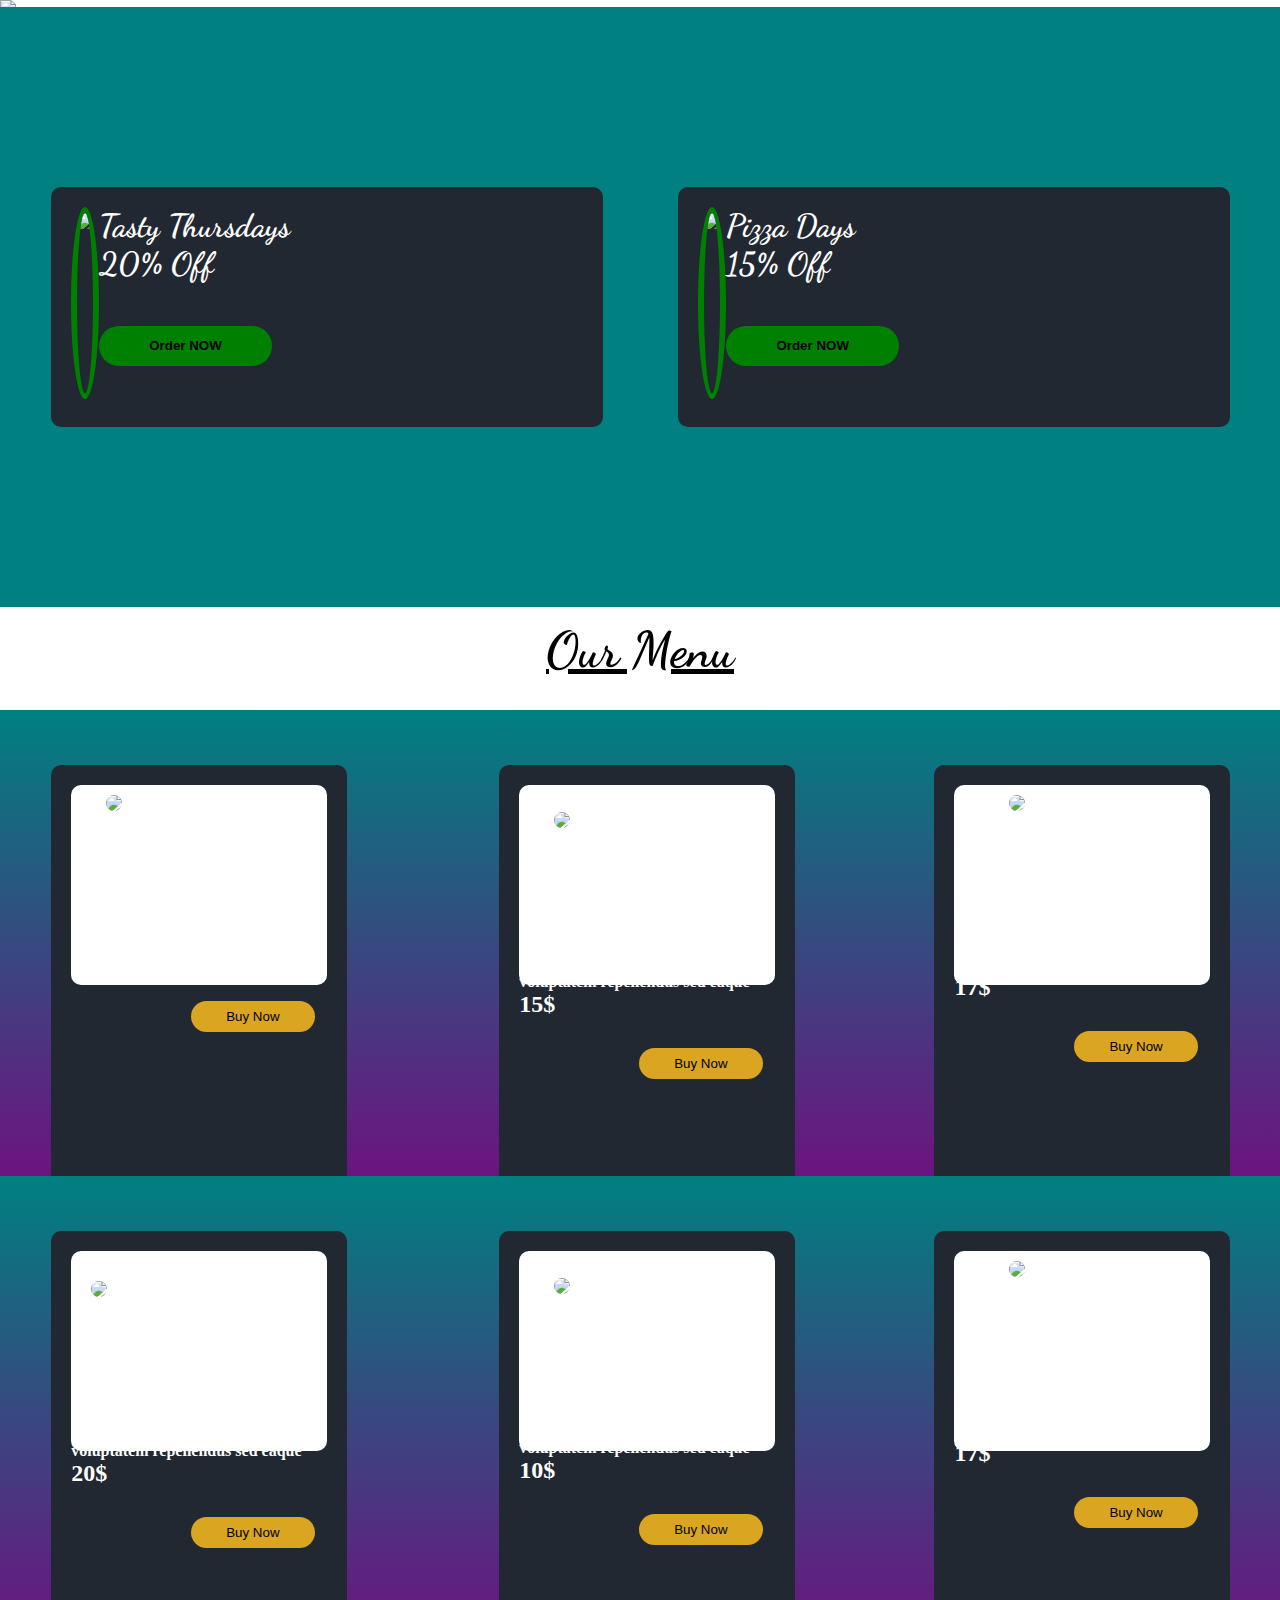
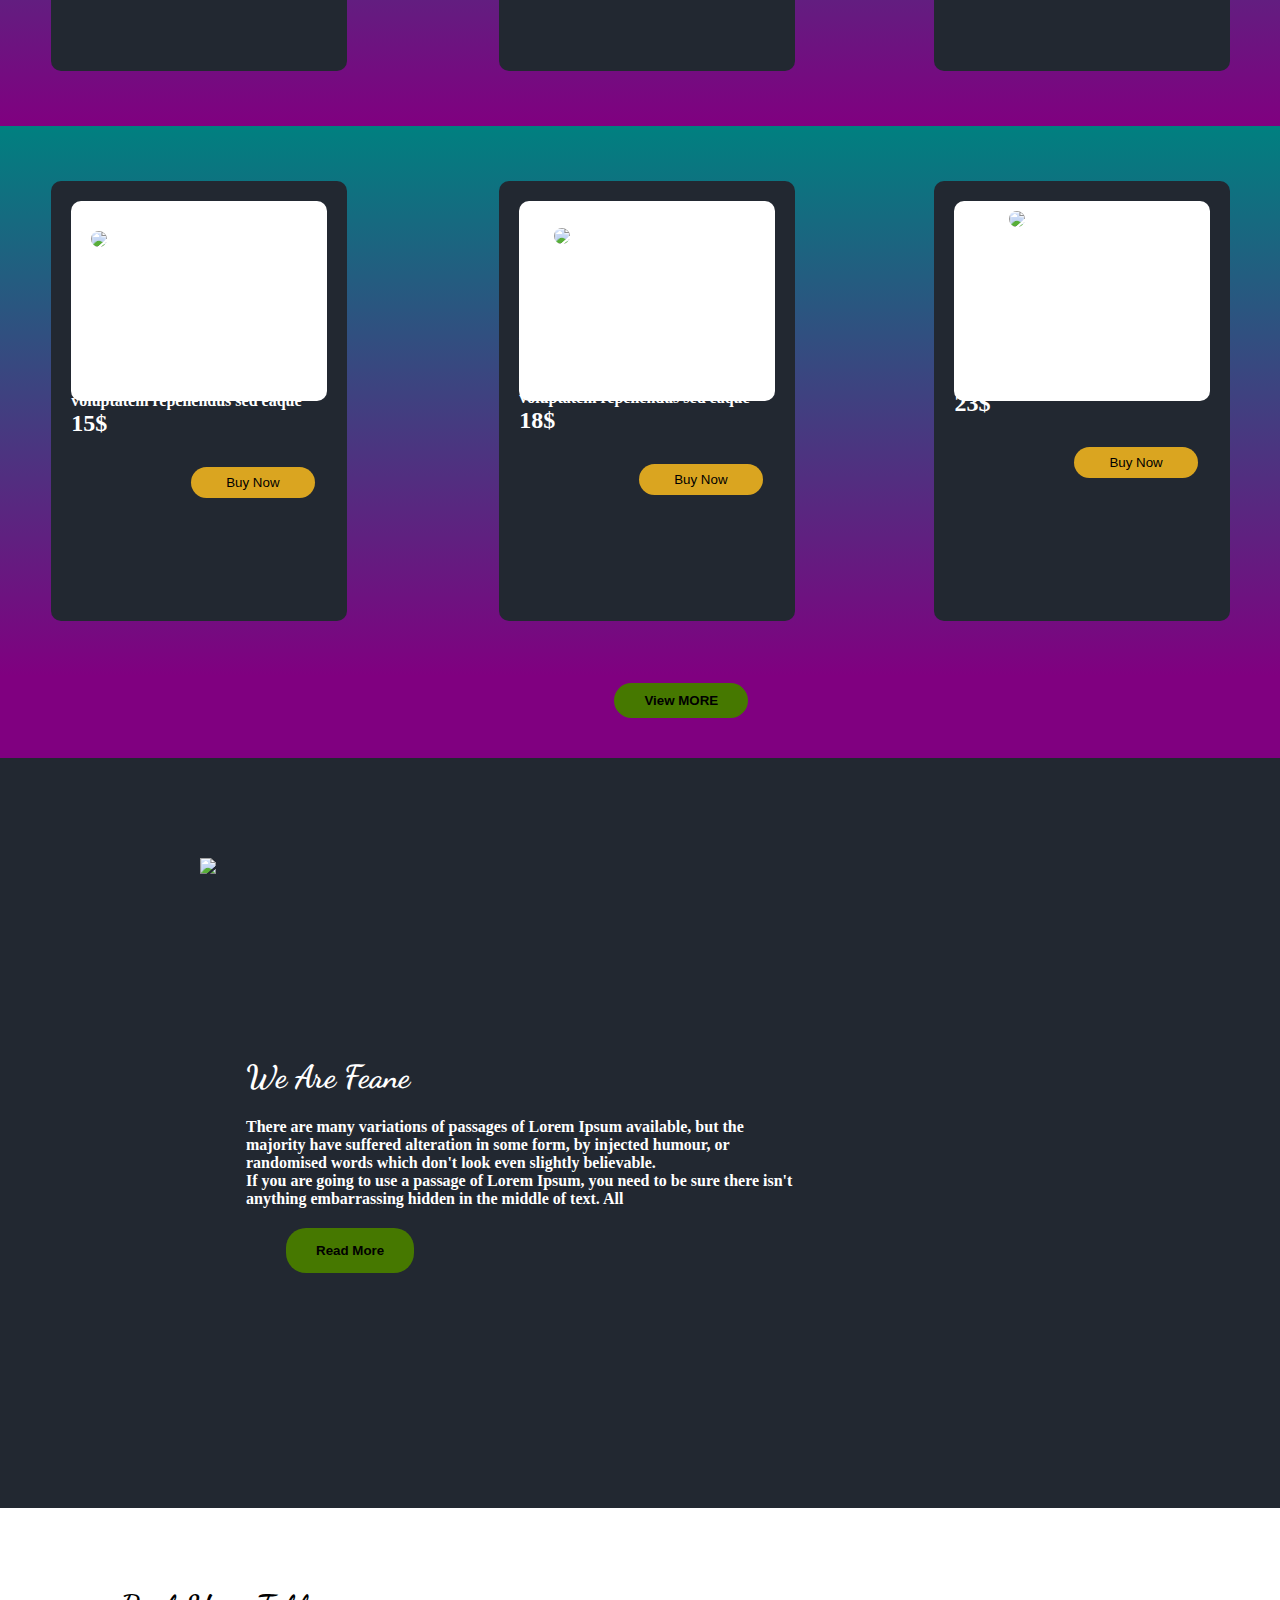
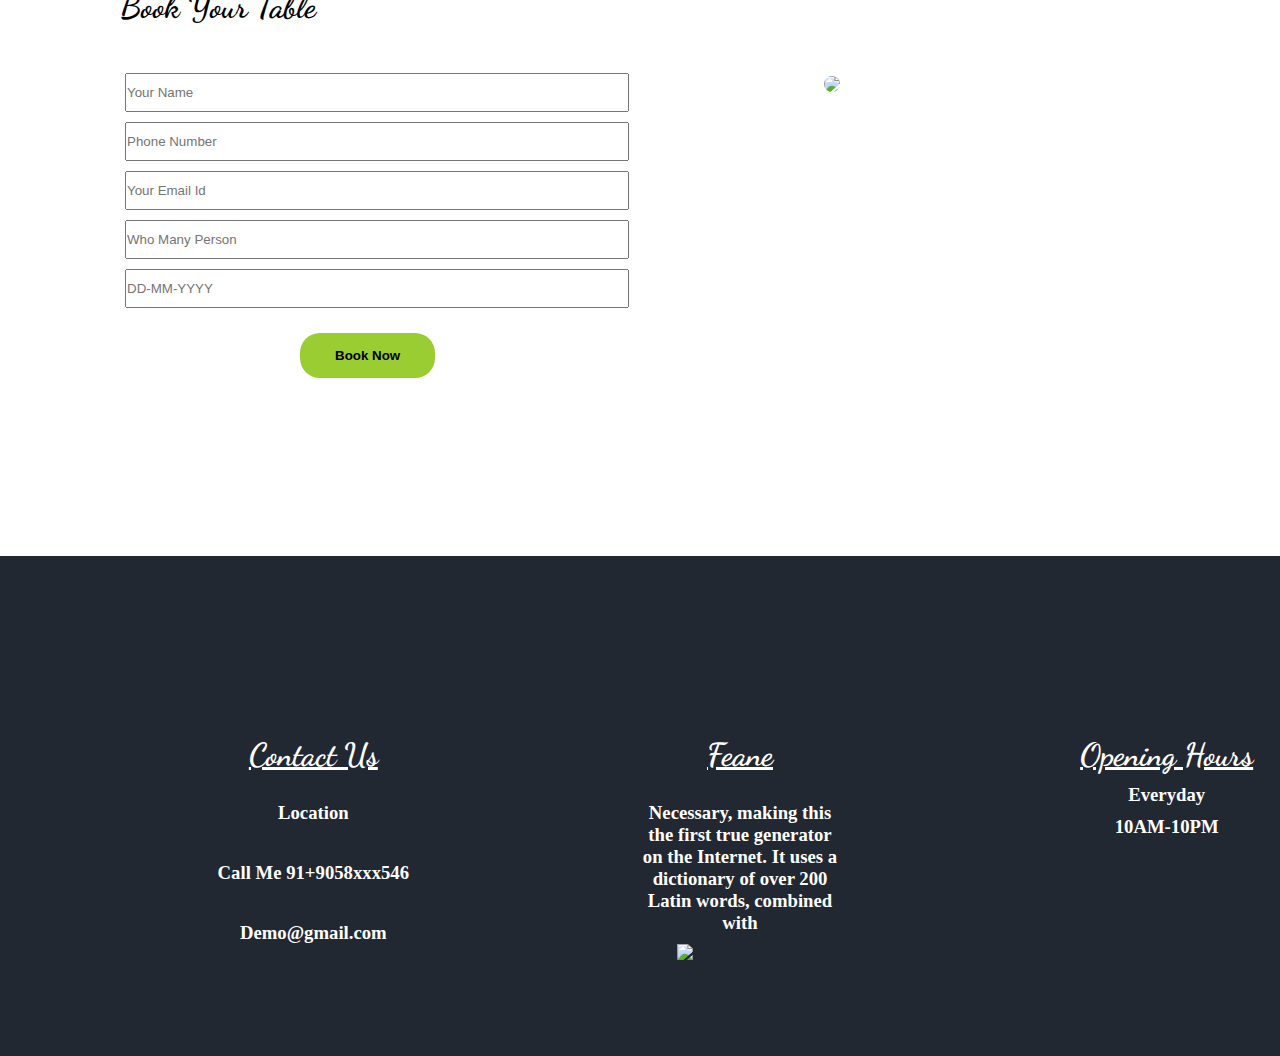
==== index.html @ e998c28e "Add files via upload" ====
<!DOCTYPE html>
<html lang="en">
<head>
  <meta charset="UTF-8">
  <meta name="viewport" content="width=device-width, initial-scale=1.0">
  <link rel="stylesheet" href="style.css">
  <link rel="stylesheet" href="https://cdnjs.cloudflare.com/ajax/libs/fontawesome-iconpicker/3.2.0/js/fontawesome-iconpicker.min.js">
  <style>
    @import url('https://fonts.googleapis.com/css2?family=Dancing+Script:wght@400..700&family=Roboto:ital,wght@0,100;0,300;0,400;0,500;0,700;0,900;1,100;1,300;1,400;1,500;1,700;1,900&display=swap');
    </style>
  <title>Feane</title>
</head>
<body>
  
    <div class="fastfood">
<img id="foodf1" src="https://themewagon.github.io/feane/images/hero-bg.jpg" width="100%">
<div id="foodtextt">
  <div class="navs">
  <h1 id="logo">Foodo</h1>
  <button id="btn"><a href="foodo.html">HOME</a></button>
  <button id="btn"><a href="menu.html">MENU</a></button>
  <button id="btn"><a href="">ABOUT </a></button>
  <button id="btn"><a href="book.html">BOOK TABLE</a></button>
  
  <h1>
    <button id="order"> <a href="menu.html">
     Order Online</a>
  </button>
  </h1>
</div>
    </div>

<div id="foodtext">
  <div>
  <h1>Fast Food Restaurant</h1>
<p>Doloremque itaque aperiam facilis rerum commodi temporibus <br>
   sapiente ad mollitia laborum quam quisquam esse error unde. <br>
    Tempora ex doloremque labore sunt repellat dolore iste magni <br>
     quos nihil ducimus libero ipsam.</p>
     <button id="orderr">Order Now</button>
    </div>
  </div>
  </div>

  <div class="container">
   <div id="first">
    <img src="all/o1.jpg" height="180px">
    <h1>Tasty Thursdays <br>  <p>20% Off </p>
      <br>
    <button id="btno">Order NOW</button>
    </h1>
    
   </div>
   <div id="second">
   <img src="all/o2.jpg"height="180px">
   <h1>Pizza Days <br>  <p>15% Off  </p>
    <br>
  <button id="btno">Order NOW</button>
  </h1>
   </div>
   </div>
   <div class="ourmenu">
    <h1>Our Menu</h1>
   </div>
   <div id="burger">
    <div id="burger1">
       <div id="burger11"> <img src="all/f1.png" height="200px"> 
        <h1>Delicious Pizza</h1> 
        <p>Veniam debitis quaerat officiis quasi <br>cupiditate quo, quisquam velit, magnam <br>voluptatem repellendus sed eaque</p>
        <h2>20$ <button> Buy Now</button></h2>
      </div>
       
    </div>
    <div id="burger2">
      <div id="burger22"> <img src="all/f2.png" height="150px">
        <h1>Delicious Burger</h1> 
        <p>Veniam debitis quaerat officiis quasi <br>cupiditate quo, quisquam velit, magnam <br>voluptatem repellendus sed eaque</p>
        <h2>15$ <button> Buy Now</button></h2>
       </div>
    </div>
   <div id="burger3">
    <div id="burger33"> <img src="all/f3.png" height="170px"> 
      <h1>Delicious Pizza</h1> 
        <p>Veniam debitis quaerat officiis quasi <br>cupiditate quo, quisquam velit, magnam <br>voluptatem repellendus sed eaque</p>
        <h2>17$ <button> Buy Now</button></h2>
    </div>
   </div>

<br>


   <div id="pizza">
    <div id="burger1">
       <div id="burger44"> <img src="all/f4.png" height="200px"> 
        <h1>Delicious Pasta</h1> 
        <p>Veniam debitis quaerat officiis quasi <br>cupiditate quo, quisquam velit, magnam <br>voluptatem repellendus sed eaque</p>
        <h2>20$ <button> Buy Now</button></h2>
      </div>
       
    </div>
    <div id="burger2">
      <div id="burger22"> <img src="all/f5.png" height="150px">
        <h1>Delicious Frides</h1> 
        <p>Veniam debitis quaerat officiis quasi <br>cupiditate quo, quisquam velit, magnam <br>voluptatem repellendus sed eaque</p>
        <h2>10$ <button> Buy Now</button></h2>
       </div>
    </div>
   <div id="burger3">
    <div id="burger33"> <img src="all/f6.png" height="170px"> 
      <h1>Delicious Pizza</h1> 
        <p>Veniam debitis quaerat officiis quasi <br>cupiditate quo, quisquam velit, magnam <br>voluptatem repellendus sed eaque</p>
        <h2>17$ <button> Buy Now</button></h2>
    </div>

  </div>
  </div>



  <div id="roti">
    <div id="burger1">
       <div id="burger44"> <img src="all/f8.png" height="200px"> 
        <h1>Delicious Burger</h1> 
        <p>Veniam debitis quaerat officiis quasi <br>cupiditate quo, quisquam velit, magnam <br>voluptatem repellendus sed eaque</p>
        <h2>15$ <button> Buy Now</button></h2>
      </div>
       
    </div>
    <div id="burger2">
      <div id="burger22"> <img src="all/f1.png" height="150px">
        <h1>Delicious Pizza</h1> 
        <p>Veniam debitis quaerat officiis quasi <br>cupiditate quo, quisquam velit, magnam <br>voluptatem repellendus sed eaque</p>
        <h2>18$ <button> Buy Now</button></h2>
       </div>
    </div>
   <div id="burger3">
    <div id="burger33"> <img src="all/foood1.png" height="170px"> 
      <h1>Delicious Burger</h1> 
        <p>Veniam debitis quaerat officiis quasi <br>cupiditate quo, quisquam velit, magnam <br>voluptatem repellendus sed eaque</p>
        <h2>23$ <button> Buy Now</button></h2>
        
      
    </div>
   
    </div>
    </div>
    <h1 id="view">
    <button id="viewmore">View MORE</button>
  </h1>
  <div id="container2">
       <div id="box1"> <img src="all/about-img.png" height="600px"></div>
       <div id="box2"> 
        <h1>We Are Feane</h1>
        <p>There are many variations of passages of Lorem Ipsum available, but the <br> majority have suffered alteration in some form, by injected humour, or <br>randomised words which don't look even slightly believable. <br> If you are going to use a passage of Lorem Ipsum, you need to be sure there isn't <br>anything embarrassing hidden in the middle of text. All</p>
        <button>Read More</button>
       </div>
  </div>
  <div id="container3">
     <div id="box3">
       <h1> Book Your Table</h1>
     <p><input type="text" placeholder="Your Name"></p>
     <p><input type="text"placeholder="Phone Number"></p>
     <p><input type="text"placeholder="Your Email Id"></p>
     <p><input type="text"placeholder="Who Many Person"></p>
     <p><input type="text"placeholder="DD-MM-YYYY"></p>
     <button>Book Now</button>
    </div>
     <div id="box4"> <img src="all/f10.jpg" height="400px"></div>
  </div>
  <br>
  <div id="footer">
    <div id="footer1">

      </div>
    </div>
    <div id="container4">
       <div id="box4"> 
        <h1>Contact Us</h1>
        <br>
        <h3>Location</h3>
        <br>
        <h3>Call Me 91+9058xxx546</h3>
        <br>
        <h3>Demo@gmail.com</h3>
       </div>
       <div id="box5" >
<h1>Feane</h1>
<br>
<h3>Necessary, making this the first true generator <br> on the Internet. It uses a dictionary of over 200 <br>Latin words,  combined with</h3>
<img src="all/socal.png">
       </div>
       <div id="box6">
        <h1>Opening Hours</h1>
        <h3>Everyday</h3>
        <h3>10AM-10PM</h3>
       </div>
    </div>

    <script src="https://cdnjs.cloudflare.com/ajax/libs/gsap/3.12.5/gsap.min.js" integrity="sha512-7eHRwcbYkK4d9g/6tD/mhkf++eoTHwpNM9woBxtPUBWm67zeAfFC+HrdoE2GanKeocly/VxeLvIqwvCdk7qScg==" crossorigin="anonymous" referrerpolicy="no-referrer"></script>
 <script src="script.js"  ></script>
</body>
</html>
---- style.css ----
*{
  margin: 0;
  padding: 0;
  

}
.navs {
  font-family: dancing script;
  font-weight: 600;
  font-size: 50px;
  
  color: white;
  display: flex;
  padding-left: 10px;
  justify-content: space-between;
  
}
#logo{
  padding-right: 150px;
}
#btn {
  background: transparent;
  color: white;
  border: none;
  font-weight: 400;
  font-size: 18px;
  margin: 10px 40px;
  margin-bottom: 10px;
  
  
}
#btn a {
  color: white;
  text-decoration: none;
}

#btn a:hover{
  color: green;
}
#btn:hover {
 color: green;
}
#navimg{
  background-color: antiquewhite;
}
#order{
  background-color: greenyellow;
  padding: 10px 22px;
  font-weight: 600;
  border-radius: 17px;
  border: none;
  margin-bottom: 60px;
  margin-left: 150px;
  
}
#order a{
  text-decoration: none;
}
#order:hover{
  background-color: rgb(61, 171, 61);
  color: #ffffff;
}
#foodf1{
  border: none;

}
.fastfood {
   position: relative;
}
#foodtext{
  position: absolute;
  top: 30%;
  left: 10%;
  color: #fff;
  padding: 20px;
  cursor: pointer;
}
#foodtext h1{
  font-family: dancing script ;
  font-size: 60px;
  font-weight: 600;
  padding-bottom: 50px;
}
#foodtext p {
  font-size: 20px;
}
#foodtextt{
  position: absolute;
  top: 1%;
  left: 10%;
  color: #fff;
  padding: 20px;
  font-weight: 600;

}
#orderr{
  background-color: greenyellow;
  
  border-radius: 25px;
  border: none;
  margin-top: 50px;
  font-size: 25px;
  padding: 10px 30px;
}
#orderr:hover{
  color: #ffffff;
  background-color:rgb(100, 143, 37) ;
}
.container{
  position: relative;
  height: 600px;
  background: teal;
  margin-bottom: 1%;
  margin-top: -1%;
}
#first{
  position: absolute;
  height: 200px;
  width:40%;
  top: 30%;
  left: 4%;
  border-radius: 10px;
  color: #fff;
  padding: 20px;
  display: flex;
  background-color:  #222831;
}
#second{
  position: absolute;
  height: 200px;
  width:40%;
  top: 30%;
  left: 53%;
  border-radius: 10px;
  color: #fff;
  display: flex;
  padding: 20px;
  background-color: #222831;
}
#first img{
 border-radius: 50%;
border: solid 6px green;

}
#first img:hover{
  top: 2%;
  height: 200px;
  width: 45%;
 
}

#second img:hover{
  top: 2%;
  height: 200px;
  width: 45%;
 
}
#second img{
  border-radius: 50%;
  border: solid 6px green;
 }
 #first h1{
  font-family: dancing script ;

 }
 #second h1 {
  font-family: dancing script;
 }
 #btno{
  height: 40px;
  padding-left: 50px;
  padding-right: 50px;
  font-weight: 600;
  text-align: center;
  border-radius: 22px;
  background-color: green;
  border: none;
 }
 #btno:hover{
  color:#ffffff;
  background-color:rgb(100, 143, 37);
 }
 
 .ourmenu h1 {
  font-family: dancing script;
  text-align: center;
  text-decoration: underline;
  font-size: 50px;
  margin-bottom: 30px;
 }
 #burger{
  height: 550px;
  background: linear-gradient(teal,purple );
  position: relative;
 }
 #burger1{
  position: absolute;
  height: 400px;
  width:20%;
  top: 10%;
  left: 4%;
  border-radius: 10px;
  color: #fff;
  padding: 20px;
  display: flex;
  background-color:  #222831;
}
#burger11{
    width: 100%;
    height: 50%;
    border-radius: 10px;
    background-color: #fff;
}
#burger11 img 
{
  margin-left: 35px;
  margin-top: 10px;
  border-radius: 50%;
}

#burger11 p{
  font-weight: 900;
  padding-top: 20px;
}
#burger11 button{
  margin-left: 120px;
  padding: 8px 35px;
  border-radius: 20px;
  border: none;
  margin-top: 30px;
  background-color: goldenrod;
} 
#burger11 button:hover{
  color: #ffffff;
 background-color:rgb(100, 143, 37);
}
#burger11 h2{
  font-weight: 700;
}
#burger22 p{
  font-weight: 900;
  padding-top: 20px;
}
#burger22 button{
  margin-left: 120px;
  padding: 8px 35px;
  border-radius: 20px;
  border: none;
  margin-top: 30px;
  background-color: goldenrod;
} 
#burger22 button:hover{
  color: #ffffff;
 background-color:rgb(100, 143, 37);
}
#burger22 h1{
  margin-top: 30px;
}
#burger22 h2{
  font-weight: 700;
}
#burger22{
  width: 100%;
  height: 50%;
  border-radius: 10px;
  background-color: #fff;
}
#burger22 img 
{
  margin-left: 35px;
  margin-top: 27px;
  border-radius: 50%;

}
#burger33{
  width: 100%;
  height: 50%;
  border-radius: 10px;
  background-color: #fff;
}
#burger33 img 
{
  margin-left: 55px;
  margin-top: 10px;
  border-radius: 50%;
}


#burger2{
  position: absolute;
  height: 400px;
  width:20%;
  top: 10%;
  left: 39%;
  border-radius: 10px;
  color: #fff;
  padding: 20px;
  display: flex;
  background-color:  #222831;
}
#burger3{
  position: absolute;
  height: 400px;
  width:20%;
  top: 10%;
  left: 73%;
  border-radius: 10px;
  color: #fff;
  padding: 20px;
  display: flex;
  background-color:  #222831;
}
#burger33 p{
  font-weight: 900;
  padding-top: 20px;
}
#burger33 button{
  margin-left: 120px;
  padding: 8px 35px;
  border-radius: 20px;
  border: none;
  margin-top: 30px;
  background-color: goldenrod;
} 
#burger33 button:hover{
  color: #ffffff;
 background-color:rgb(100, 143, 37);
}
#burger33 h2{
  font-weight: 700;
}
#burger33 h1 {
  margin-top:30px ;
}



#pizza{
  height: 550px;
  margin-top: 35%;
  background: linear-gradient(teal,purple );
  position: relative;
}
#burger4{
  position: absolute;
  height: 400px;
  width:20%;
  top: 10%;
  left: 4%;
  border-radius: 10px;
  color: #fff;
  padding: 20px;
  display: flex;
  background-color:  #222831;
}
#burger44{
    width: 100%;
    height: 50%;
    border-radius: 10px;
    background-color: #fff;
}
#burger44 img 
{
  margin-left: 20px;
  margin-top: 30px;
  border-radius: 50%;
  height:150px;
}
#burger44 h1 {
  margin-top:30px ;
}

#burger44 p{
  font-weight: 900;
  padding-top: 20px;
}
#burger44 button{
  margin-left: 120px;
  padding: 8px 35px;
  border-radius: 20px;
  border: none;
  margin-top: 30px;
  background-color: goldenrod;
} 
#burger44 button:hover{
  color: #ffffff;
 background-color:rgb(100, 143, 37);
}
#burger44 h2{
  font-weight: 700;
  
}
#roti{
  height: 550px;
  margin-top: 0%;
  background: linear-gradient(teal,purple );
  position: relative;
}
#viewmore{
  margin-left: 48%;
  padding: 10px 30px;
  background-color: rgb(70, 120, 0);
  border-radius: 20px;
  border: none;
  font-weight: 900;
  margin-bottom: 40px;
}

#viewmore:hover{
  color: #ffffff;
  background-color:rgb(100, 143, 37);
  
}
#view{
  background-color: purple;
}
 
#container2{
  height: 750px;
  background-color:  #222831;
  position: relative;
  display: flex;
}
#box1 img{
  margin-top: 100px;
  margin-left:200px ;
}
#box2 h1 {
  margin-top: 300px;
  margin-left: 30px;
  color: #ffffff;
  height: 40px;
  font-family: dancing script;
  font-weight: 800;
}
#box2 p{
  margin-left:30px ;
  margin-top: 20px;
  color: #ffffff;
  font-weight: 700;
}

#box2 button{
  margin-top: 20px;
  margin-left: 70px;
  padding: 15px 30px;
  font-weight: 700;
  border-radius: 20px;
  border: none;
  background-color: rgb(70, 120, 0);

}

#box2 button:hover{
  background-color:rgb(100, 143, 37);
  color: #ffffff;
}

#container3{
  height: 600px;
  background-color:#ffffff;
  position: relative;
  display: flex;
}
#box3 h1{
  font-family: dancing script;
  margin-top: 80px;
  margin-left: 120px;
  height: 80px;
  font-weight: 900;
}
#box3 p{
  margin-left: 120px;
  
}
#box3 input{
  width: 500px;
  height: 35px;
  margin: 5px 5px;
  font-weight: 500;
  color: black;
}

#box3 button{
  margin-top: 20px;
  margin-left: 300px;
  padding: 15px 35px;
  font-weight: 700;
  border-radius: 20px;
  border: none;
  background-color:yellowgreen;

}
#box3 button:hover{
  background-color:rgb(100, 143, 37);
  color: #ffffff;
}
#box4 img{
  margin-top: -40px;
  margin-left: -10px;
  border-radius: 20px;
}

#container4{
  height: 500px;
  background-color:  #222831;
  position: relative;
  display: flex;
  margin-top: 30px;
  width: 100%;
}
#box4{
  height: 300px;
  width: 300px;
 
  margin-left: 200px;
  margin-top: 170px;
}
#box4 h1{
  text-align: center;
  color: #ffffff;
  font-family: dancing script;
  margin-top: 10px;
  text-decoration: underline;
}

#box4 h3{
  font-family: poppins;
  text-align: center;
  margin: 10px 10px;
  color: #ffffff;
  font-weight: 600;
}
#box4 h3:hover{
  color:goldenrod
}
#box5{
  height: 300px;
  width: 300px;
 
  margin-left: 200px;
  margin-top: 170px;
}
#box5 img{
  height: 200px;
  margin-left: 50px;
  
}

#box5 h1{
  text-align: center;
  color: #ffffff;
  font-family: dancing script;
  margin-top: 10px;
  text-decoration: underline;
}

#box5 h3{
  font-family: poppins;
  text-align: center;
  margin: 10px 10px;
  color: #ffffff;
  font-weight: 600;
}

#box6{
  height: 300px;
  width: 300px;
 
  margin-left: 200px;
  margin-top: 170px;
}


#box6 h1{
  text-align: center;
  color: #ffffff;
  font-family: dancing script;
  margin-top: 10px;
  text-decoration: underline;
}

#box6 h3{
  font-family: poppins;
  text-align: center;
  margin: 10px 10px;
  color: #ffffff;
  font-weight: 600;
}
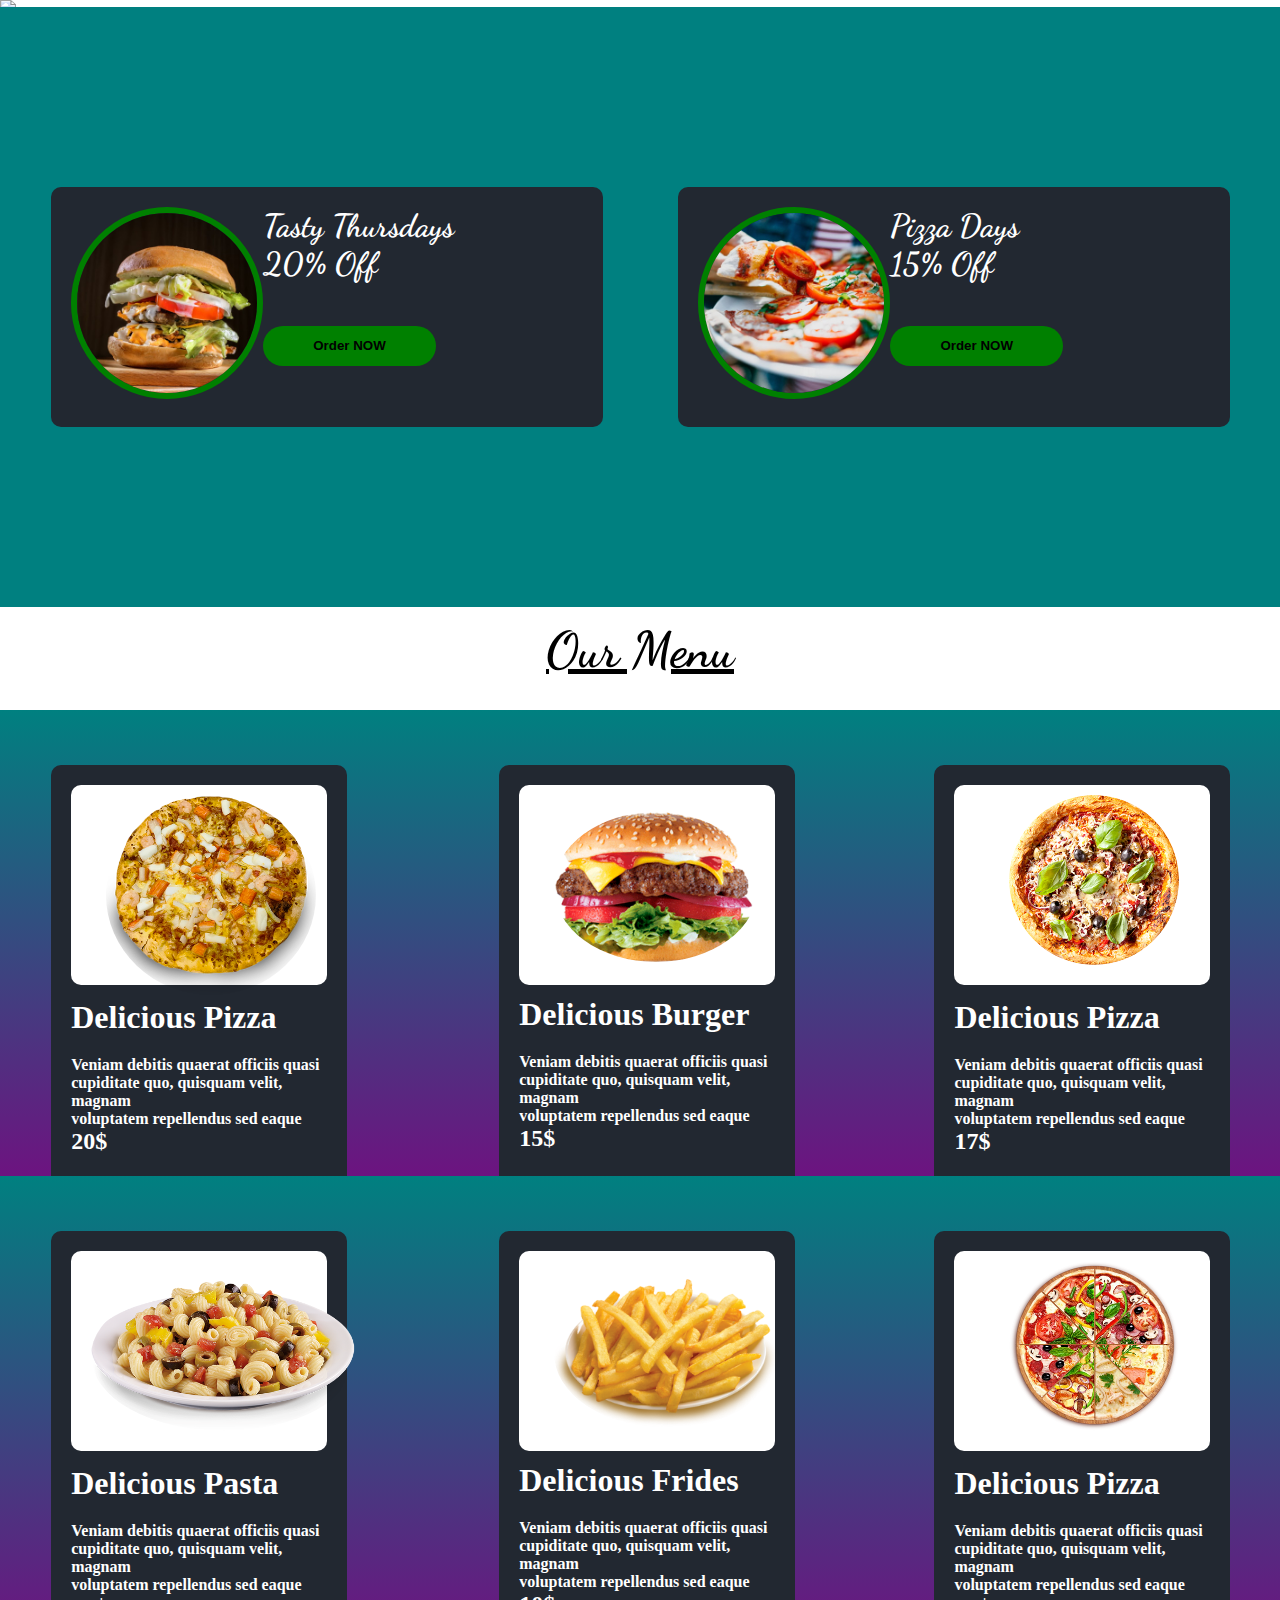
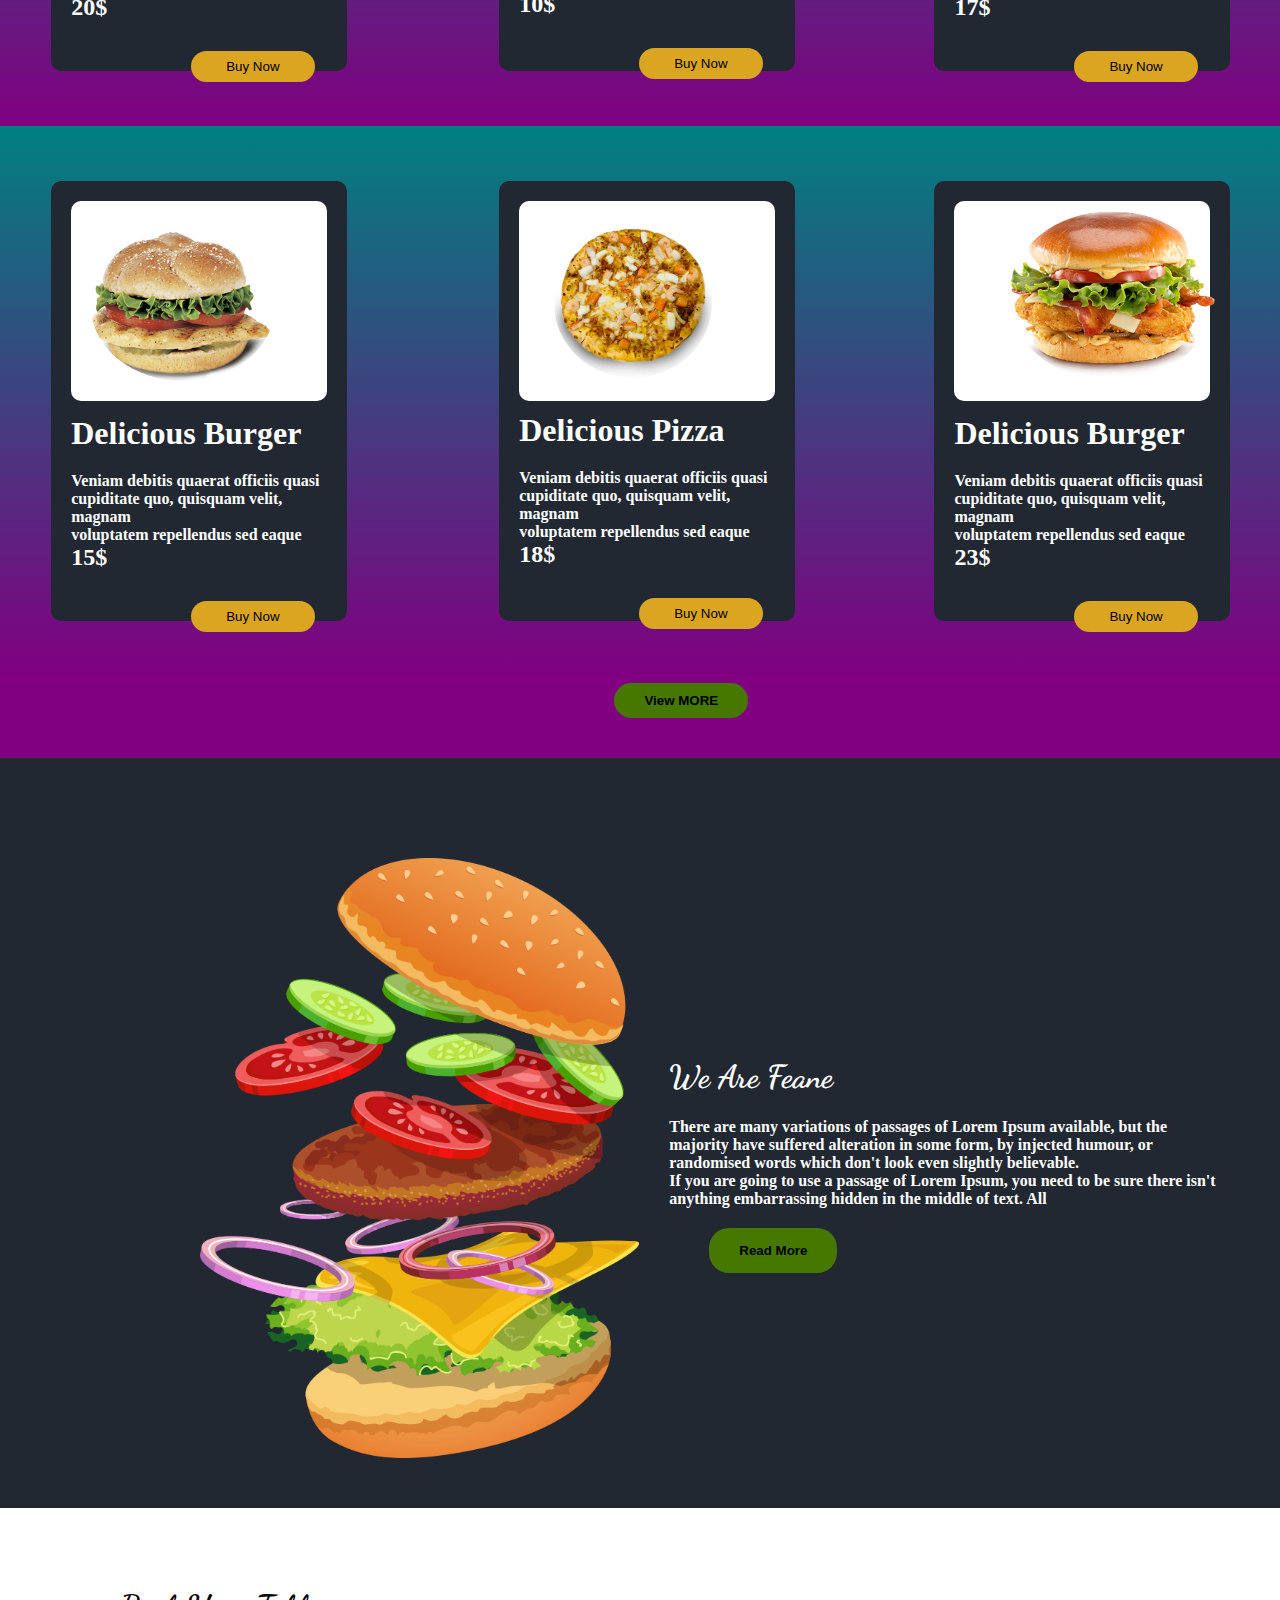
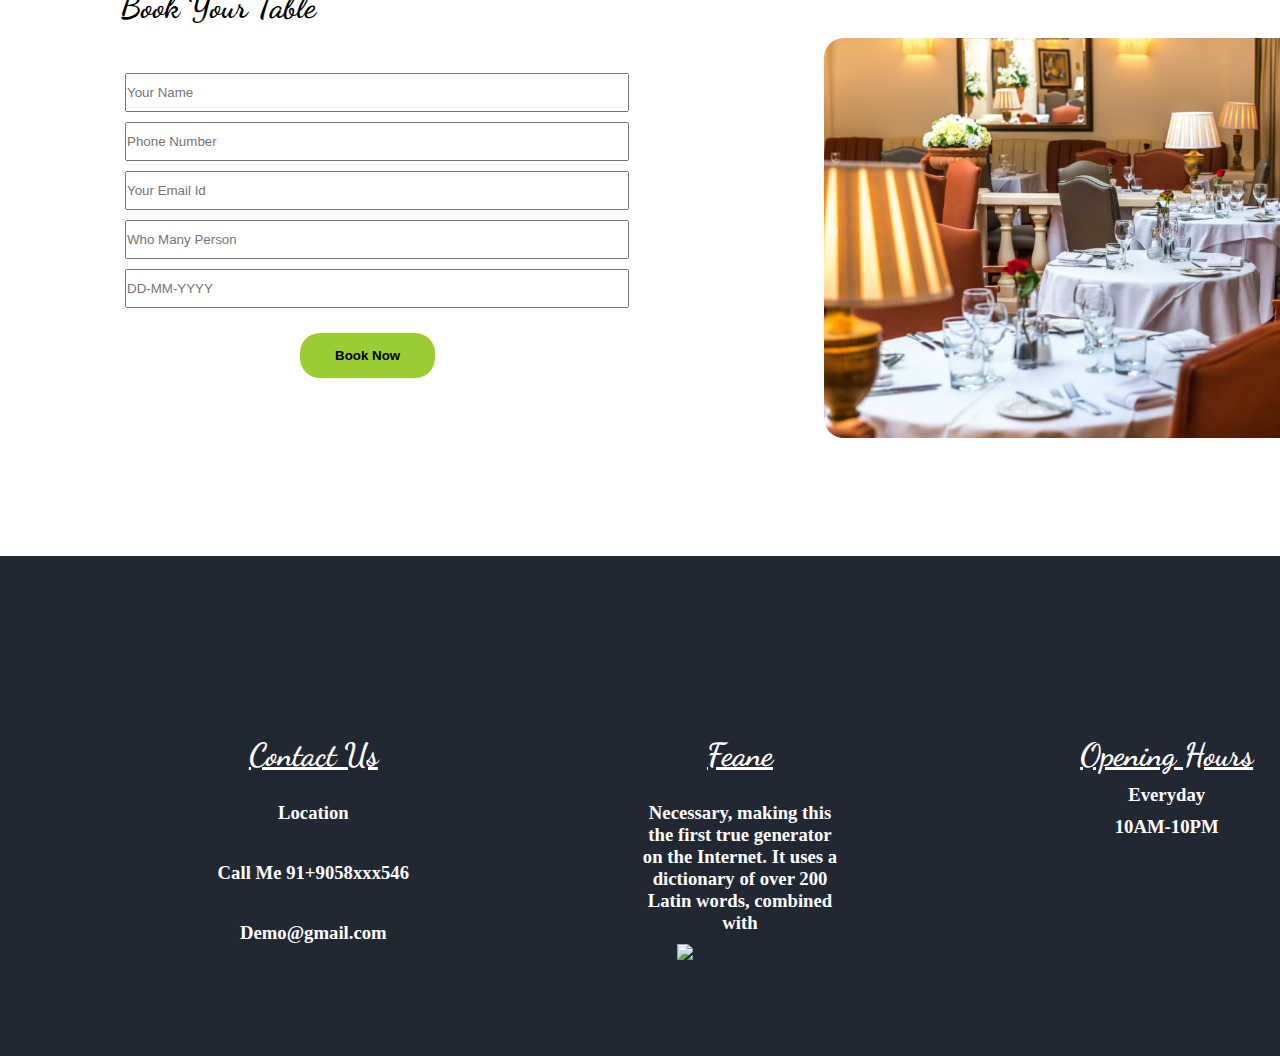
==== commit d2f4c25f: "Update index.html" ====
--- a/index.html
+++ b/index.html
@@ -44,7 +44,7 @@
 
   <div class="container">
    <div id="first">
-    <img src="all/o1.jpg" height="180px">
+    <img src="o1.jpg" height="180px">
     <h1>Tasty Thursdays <br>  <p>20% Off </p>
       <br>
     <button id="btno">Order NOW</button>
@@ -52,7 +52,7 @@
     
    </div>
    <div id="second">
-   <img src="all/o2.jpg"height="180px">
+   <img src="o2.jpg"height="180px">
    <h1>Pizza Days <br>  <p>15% Off  </p>
     <br>
   <button id="btno">Order NOW</button>
@@ -64,7 +64,7 @@
    </div>
    <div id="burger">
     <div id="burger1">
-       <div id="burger11"> <img src="all/f1.png" height="200px"> 
+       <div id="burger11"> <img src="f1.png" height="200px"> 
         <h1>Delicious Pizza</h1> 
         <p>Veniam debitis quaerat officiis quasi <br>cupiditate quo, quisquam velit, magnam <br>voluptatem repellendus sed eaque</p>
         <h2>20$ <button> Buy Now</button></h2>
@@ -72,14 +72,14 @@
        
     </div>
     <div id="burger2">
-      <div id="burger22"> <img src="all/f2.png" height="150px">
+      <div id="burger22"> <img src="f2.png" height="150px">
         <h1>Delicious Burger</h1> 
         <p>Veniam debitis quaerat officiis quasi <br>cupiditate quo, quisquam velit, magnam <br>voluptatem repellendus sed eaque</p>
         <h2>15$ <button> Buy Now</button></h2>
        </div>
     </div>
    <div id="burger3">
-    <div id="burger33"> <img src="all/f3.png" height="170px"> 
+    <div id="burger33"> <img src="f3.png" height="170px"> 
       <h1>Delicious Pizza</h1> 
         <p>Veniam debitis quaerat officiis quasi <br>cupiditate quo, quisquam velit, magnam <br>voluptatem repellendus sed eaque</p>
         <h2>17$ <button> Buy Now</button></h2>
@@ -91,7 +91,7 @@
 
    <div id="pizza">
     <div id="burger1">
-       <div id="burger44"> <img src="all/f4.png" height="200px"> 
+       <div id="burger44"> <img src="f4.png" height="200px"> 
         <h1>Delicious Pasta</h1> 
         <p>Veniam debitis quaerat officiis quasi <br>cupiditate quo, quisquam velit, magnam <br>voluptatem repellendus sed eaque</p>
         <h2>20$ <button> Buy Now</button></h2>
@@ -99,14 +99,14 @@
        
     </div>
     <div id="burger2">
-      <div id="burger22"> <img src="all/f5.png" height="150px">
+      <div id="burger22"> <img src="f5.png" height="150px">
         <h1>Delicious Frides</h1> 
         <p>Veniam debitis quaerat officiis quasi <br>cupiditate quo, quisquam velit, magnam <br>voluptatem repellendus sed eaque</p>
         <h2>10$ <button> Buy Now</button></h2>
        </div>
     </div>
    <div id="burger3">
-    <div id="burger33"> <img src="all/f6.png" height="170px"> 
+    <div id="burger33"> <img src="f6.png" height="170px"> 
       <h1>Delicious Pizza</h1> 
         <p>Veniam debitis quaerat officiis quasi <br>cupiditate quo, quisquam velit, magnam <br>voluptatem repellendus sed eaque</p>
         <h2>17$ <button> Buy Now</button></h2>
@@ -119,7 +119,7 @@
 
   <div id="roti">
     <div id="burger1">
-       <div id="burger44"> <img src="all/f8.png" height="200px"> 
+       <div id="burger44"> <img src="f8.png" height="200px"> 
         <h1>Delicious Burger</h1> 
         <p>Veniam debitis quaerat officiis quasi <br>cupiditate quo, quisquam velit, magnam <br>voluptatem repellendus sed eaque</p>
         <h2>15$ <button> Buy Now</button></h2>
@@ -127,14 +127,14 @@
        
     </div>
     <div id="burger2">
-      <div id="burger22"> <img src="all/f1.png" height="150px">
+      <div id="burger22"> <img src="f1.png" height="150px">
         <h1>Delicious Pizza</h1> 
         <p>Veniam debitis quaerat officiis quasi <br>cupiditate quo, quisquam velit, magnam <br>voluptatem repellendus sed eaque</p>
         <h2>18$ <button> Buy Now</button></h2>
        </div>
     </div>
    <div id="burger3">
-    <div id="burger33"> <img src="all/foood1.png" height="170px"> 
+    <div id="burger33"> <img src="foood1.png" height="170px"> 
       <h1>Delicious Burger</h1> 
         <p>Veniam debitis quaerat officiis quasi <br>cupiditate quo, quisquam velit, magnam <br>voluptatem repellendus sed eaque</p>
         <h2>23$ <button> Buy Now</button></h2>
@@ -148,7 +148,7 @@
     <button id="viewmore">View MORE</button>
   </h1>
   <div id="container2">
-       <div id="box1"> <img src="all/about-img.png" height="600px"></div>
+       <div id="box1"> <img src="about-img.png" height="600px"></div>
        <div id="box2"> 
         <h1>We Are Feane</h1>
         <p>There are many variations of passages of Lorem Ipsum available, but the <br> majority have suffered alteration in some form, by injected humour, or <br>randomised words which don't look even slightly believable. <br> If you are going to use a passage of Lorem Ipsum, you need to be sure there isn't <br>anything embarrassing hidden in the middle of text. All</p>
@@ -165,7 +165,7 @@
      <p><input type="text"placeholder="DD-MM-YYYY"></p>
      <button>Book Now</button>
     </div>
-     <div id="box4"> <img src="all/f10.jpg" height="400px"></div>
+     <div id="box4"> <img src="f10.jpg" height="400px"></div>
   </div>
   <br>
   <div id="footer">
@@ -187,7 +187,7 @@
 <h1>Feane</h1>
 <br>
 <h3>Necessary, making this the first true generator <br> on the Internet. It uses a dictionary of over 200 <br>Latin words,  combined with</h3>
-<img src="all/socal.png">
+<img src="socal.png">
        </div>
        <div id="box6">
         <h1>Opening Hours</h1>
@@ -199,4 +199,4 @@
     <script src="https://cdnjs.cloudflare.com/ajax/libs/gsap/3.12.5/gsap.min.js" integrity="sha512-7eHRwcbYkK4d9g/6tD/mhkf++eoTHwpNM9woBxtPUBWm67zeAfFC+HrdoE2GanKeocly/VxeLvIqwvCdk7qScg==" crossorigin="anonymous" referrerpolicy="no-referrer"></script>
  <script src="script.js"  ></script>
 </body>
-</html>+</html>
